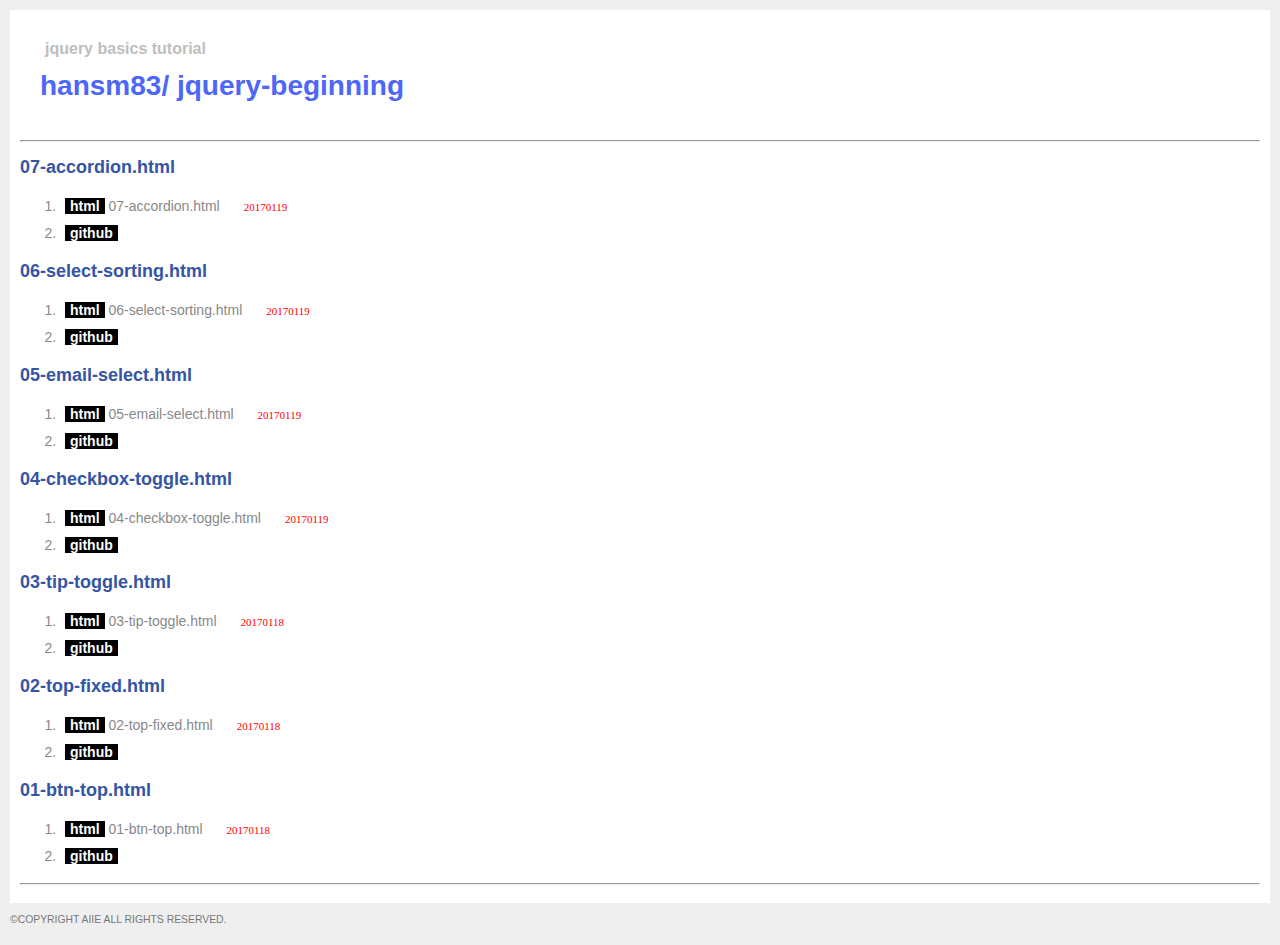
==== index.html @ 50d852ad "07-accordion add" ====
<!DOCTYPE html>
<html>
<head>
<meta charset="euc-kr">
<meta name="viewport" content="width=device-width, initial-scale=1.0, minimum-scale=1.0,user-scalable=yes, target-densitydpi=medium-dpi" >
<title>hansm83/javascript-beginning</title>
<link href='http://spoqa.github.io/spoqa-han-sans/css/SpoqaHanSans-kr.css' rel='stylesheet' type='text/css'>
<style type="text/css">
	body { margin:0; padding:10px; font-family: "Spoqa Han Sans", "Spoqa Han Sans JP", "Source Sans Pro", Apple SD Gothic Neo, Nanum Barun Gothic, Nanum Gothic, Verdana, Arial, Dotum, sans-serif; background-color:#efefef;}
	a { display:inline-block; color:#000; padding:0 5px; text-decoration:none; }
	a.on { color:#fff; background:#000; font-weight:bold; }
	a.incomplete { color:#fff; background-color:#ff0000; }
	a:hover { color:#fff; background:#888888; }
	em { font:11px 'NanumGothic',µ¸¿ò,Dotum; font-style:normal; color:red; text-transform:lowercase !important; }
	li small { font:11px 'NanumGothic',Arial; letter-spacing:0; color:#777; }
	#wrap { background:#fff; padding:10px; }
	h1 { margin:0; padding:0; height:30px; font-size:16px; padding:20px 0 0 25px; color:#bebebe; }
	h2 { position:relative; color:#3455a5; font-family:'NanumGothic',Arial,µ¸¿ò; font-size:18px; }
	h2 sup { font-size:12px; font-weight:normal; text-transform:uppercase; }
	h2 small { position:absolute; left:500px; top:5px; color:#777; }
	#pjname { width:90%; margin:0; padding:0 0 30px 20px; font-size:28px; color:#262728;  }
	#pjname strong {color:#4d67f7;}
	#pjname a{font-weight:normal;font-size:16px;}
	.depth2 { color:#000; font-size:14px; }
	.depth2 li { clear:both; position:relative; margin-bottom:1px; padding:5px 0 5px 5px; font-weight:normal; background:#fff; color:#888; }
	.depth2 li sup { padding-left:5px; font-size:11px; font-weight:normal; text-transform: uppercase; }
	.depth2 li small { margin-left:20px;/*position:absolute; right:100px; top:8px;*/ }
	.depth2 li ul,.depth2 li ol { padding-left:20px;}
	.depth3 li, .depth4 li { font-weight:normal; font-size:13px; color:#888;}
	.folder { padding-left:10px; font-size:0.7em; font-weight:normal; }
	.foldertree pre { padding:10px; font:bold 0.75em 'NanumGothic',Tahoma; color:#777; background:#fff; border:1px solid #c8c6c3; }
	.copyright { font:0.65em 'NanumGothic',Tahoma, Helvetica, Arial, sans-serif; color:#777; text-transform: uppercase; }
	.line {text-decoration:line-through;}
	</style>
</head>

<body>
<div id="wrap">
	<h1>jquery basics tutorial</h1>

	<h2 id="pjname"><strong>hansm83/ jquery-beginning</strong></h2>
    <hr>

    <h2>07-accordion.html</h2>
    <ol class="depth2">
        <li><a class="on" href="http://aiie.pe.kr/github/jquery-beginning/07-accordion.html" target="_blank">html</a> 07-accordion.html <small><em>20170119</em></small></li>
        <li><a class="on" href="https://github.com/hansm83/jquery-beginning/blob/master/js/07-accordion.js"  target="_blank">github</a> </li>
    </ol>

    <h2>06-select-sorting.html</h2>
    <ol class="depth2">
        <li><a class="on" href="http://aiie.pe.kr/github/jquery-beginning/06-select-sorting.html" target="_blank">html</a> 06-select-sorting.html <small><em>20170119</em></small></li>
        <li><a class="on" href="https://github.com/hansm83/jquery-beginning/blob/master/js/06-select-sorting.js"  target="_blank">github</a> </li>
    </ol>

    <h2>05-email-select.html</h2>
    <ol class="depth2">
        <li><a class="on" href="http://aiie.pe.kr/github/jquery-beginning/05-email-select.html" target="_blank">html</a> 05-email-select.html <small><em>20170119</em></small></li>
        <li><a class="on" href="https://github.com/hansm83/jquery-beginning/blob/master/js/05-email-select.js"  target="_blank">github</a> </li>
    </ol>

    <h2>04-checkbox-toggle.html</h2>
    <ol class="depth2">
        <li><a class="on" href="http://aiie.pe.kr/github/jquery-beginning/04-checkbox-toggle.html" target="_blank">html</a> 04-checkbox-toggle.html <small><em>20170119</em></small></li>
        <li><a class="on" href="https://github.com/hansm83/jquery-beginning/blob/master/js/04-checkbox-toggle.js"  target="_blank">github</a> </li>
    </ol>

    <h2>03-tip-toggle.html</h2>
    <ol class="depth2">
        <li><a class="on" href="http://aiie.pe.kr/github/jquery-beginning/03-tip-toggle.html" target="_blank">html</a> 03-tip-toggle.html <small><em>20170118</em></small></li>
        <li><a class="on" href="https://github.com/hansm83/jquery-beginning/blob/master/js/03-tip-toggle.js"  target="_blank">github</a> </li>
    </ol>

    <h2>02-top-fixed.html</h2>
    <ol class="depth2">
        <li><a class="on" href="http://aiie.pe.kr/github/jquery-beginning/02-top-fixed.html" target="_blank">html</a> 02-top-fixed.html <small><em>20170118</em></small></li>
        <li><a class="on" href="https://github.com/hansm83/jquery-beginning/blob/master/js/02-top-fixed.js"  target="_blank">github</a> </li>
    </ol>
    
    <h2>01-btn-top.html</h2>
    <ol class="depth2">
        <li><a class="on" href="http://aiie.pe.kr/github/jquery-beginning/01-btn-top.html" target="_blank">html</a> 01-btn-top.html <small><em>20170118</em></small></li>
        <li><a class="on" href="https://github.com/hansm83/jquery-beginning/blob/master/js/01-btn-top.js"  target="_blank">github</a> </li>
    </ol>
    <hr>
</div>

<p class="copyright">&copy;copyright aiie all rights reserved.</p>
</body>
</html>
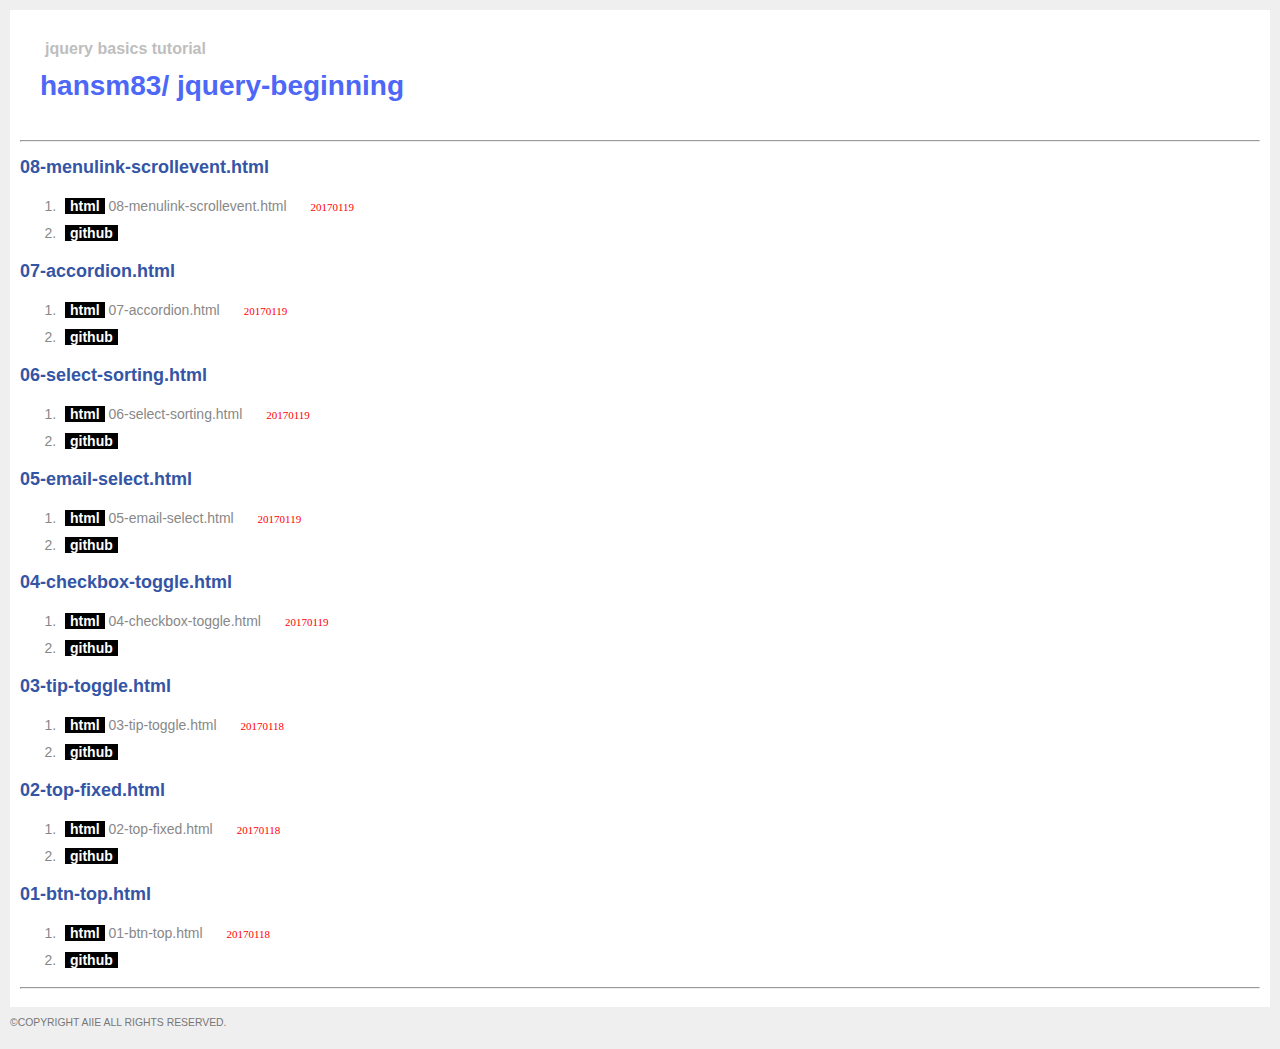
==== commit eeb00238: "08-menulink-scrollevent add" ====
--- a/index.html
+++ b/index.html
@@ -40,6 +40,12 @@
 
 	<h2 id="pjname"><strong>hansm83/ jquery-beginning</strong></h2>
     <hr>
+
+    <h2>08-menulink-scrollevent.html</h2>
+    <ol class="depth2">
+        <li><a class="on" href="http://aiie.pe.kr/github/jquery-beginning/08-menulink-scrollevent.html" target="_blank">html</a> 08-menulink-scrollevent.html <small><em>20170119</em></small></li>
+        <li><a class="on" href="https://github.com/hansm83/jquery-beginning/blob/master/js/08-menulink-scrollevent.js"  target="_blank">github</a> </li>
+    </ol>
 
     <h2>07-accordion.html</h2>
     <ol class="depth2">
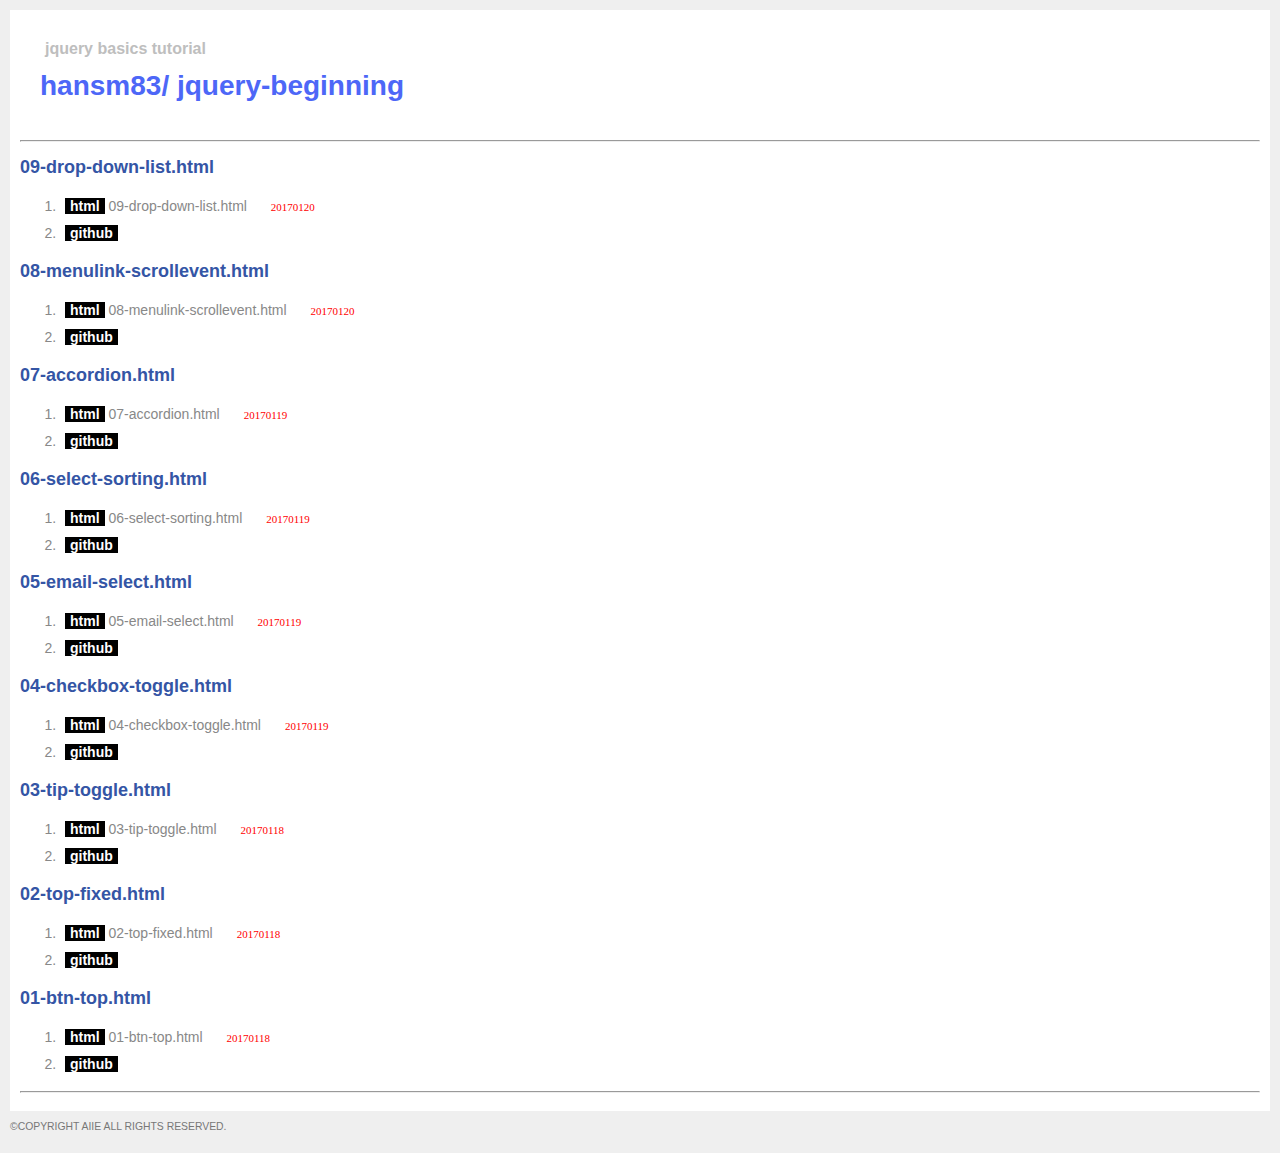
==== commit 080340a5: "09-drop-down-list add" ====
--- a/index.html
+++ b/index.html
@@ -41,9 +41,15 @@
 	<h2 id="pjname"><strong>hansm83/ jquery-beginning</strong></h2>
     <hr>
 
+    <h2>09-drop-down-list.html</h2>
+    <ol class="depth2">
+        <li><a class="on" href="http://aiie.pe.kr/github/jquery-beginning/09-drop-down-list.html" target="_blank">html</a> 09-drop-down-list.html <small><em>20170120</em></small></li>
+        <li><a class="on" href="https://github.com/hansm83/jquery-beginning/blob/master/js/09-drop-down-list.js"  target="_blank">github</a> </li>
+    </ol>
+
     <h2>08-menulink-scrollevent.html</h2>
     <ol class="depth2">
-        <li><a class="on" href="http://aiie.pe.kr/github/jquery-beginning/08-menulink-scrollevent.html" target="_blank">html</a> 08-menulink-scrollevent.html <small><em>20170119</em></small></li>
+        <li><a class="on" href="http://aiie.pe.kr/github/jquery-beginning/08-menulink-scrollevent.html" target="_blank">html</a> 08-menulink-scrollevent.html <small><em>20170120</em></small></li>
         <li><a class="on" href="https://github.com/hansm83/jquery-beginning/blob/master/js/08-menulink-scrollevent.js"  target="_blank">github</a> </li>
     </ol>
 
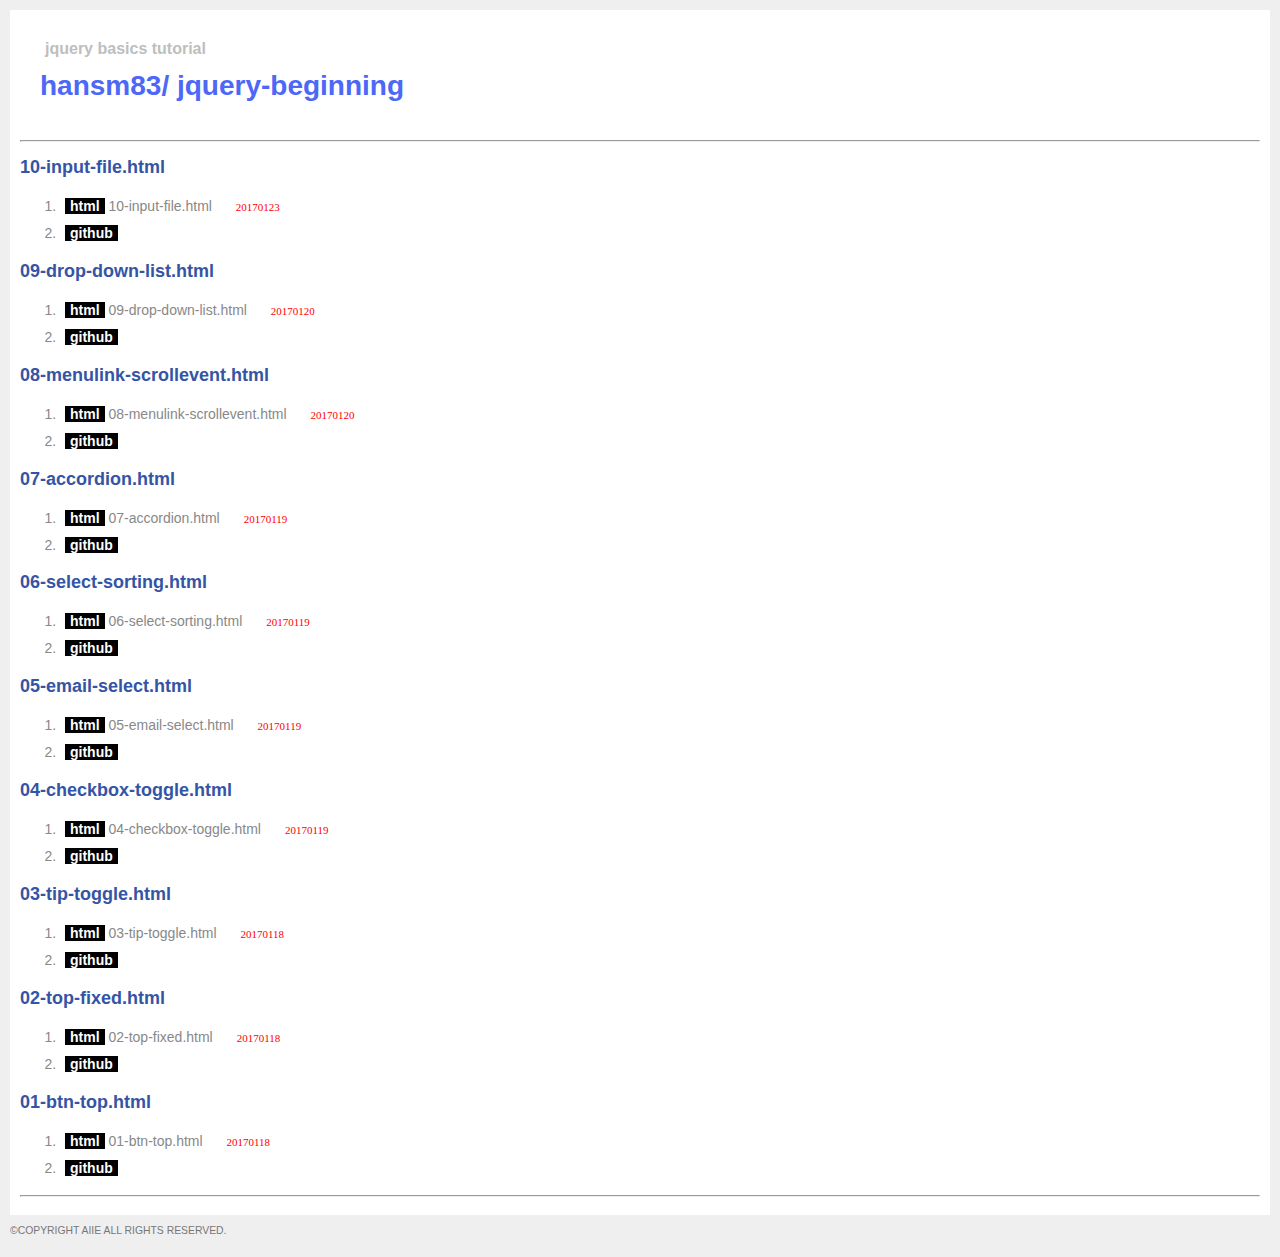
==== commit 3a7f0d6d: "10-input-file add" ====
--- a/index.html
+++ b/index.html
@@ -40,6 +40,12 @@
 
 	<h2 id="pjname"><strong>hansm83/ jquery-beginning</strong></h2>
     <hr>
+
+    <h2>10-input-file.html</h2>
+    <ol class="depth2">
+        <li><a class="on" href="http://aiie.pe.kr/github/jquery-beginning/10-input-file.html" target="_blank">html</a> 10-input-file.html <small><em>20170123</em></small></li>
+        <li><a class="on" href="https://github.com/hansm83/jquery-beginning/blob/master/js/10-input-file.js"  target="_blank">github</a> </li>
+    </ol>
 
     <h2>09-drop-down-list.html</h2>
     <ol class="depth2">
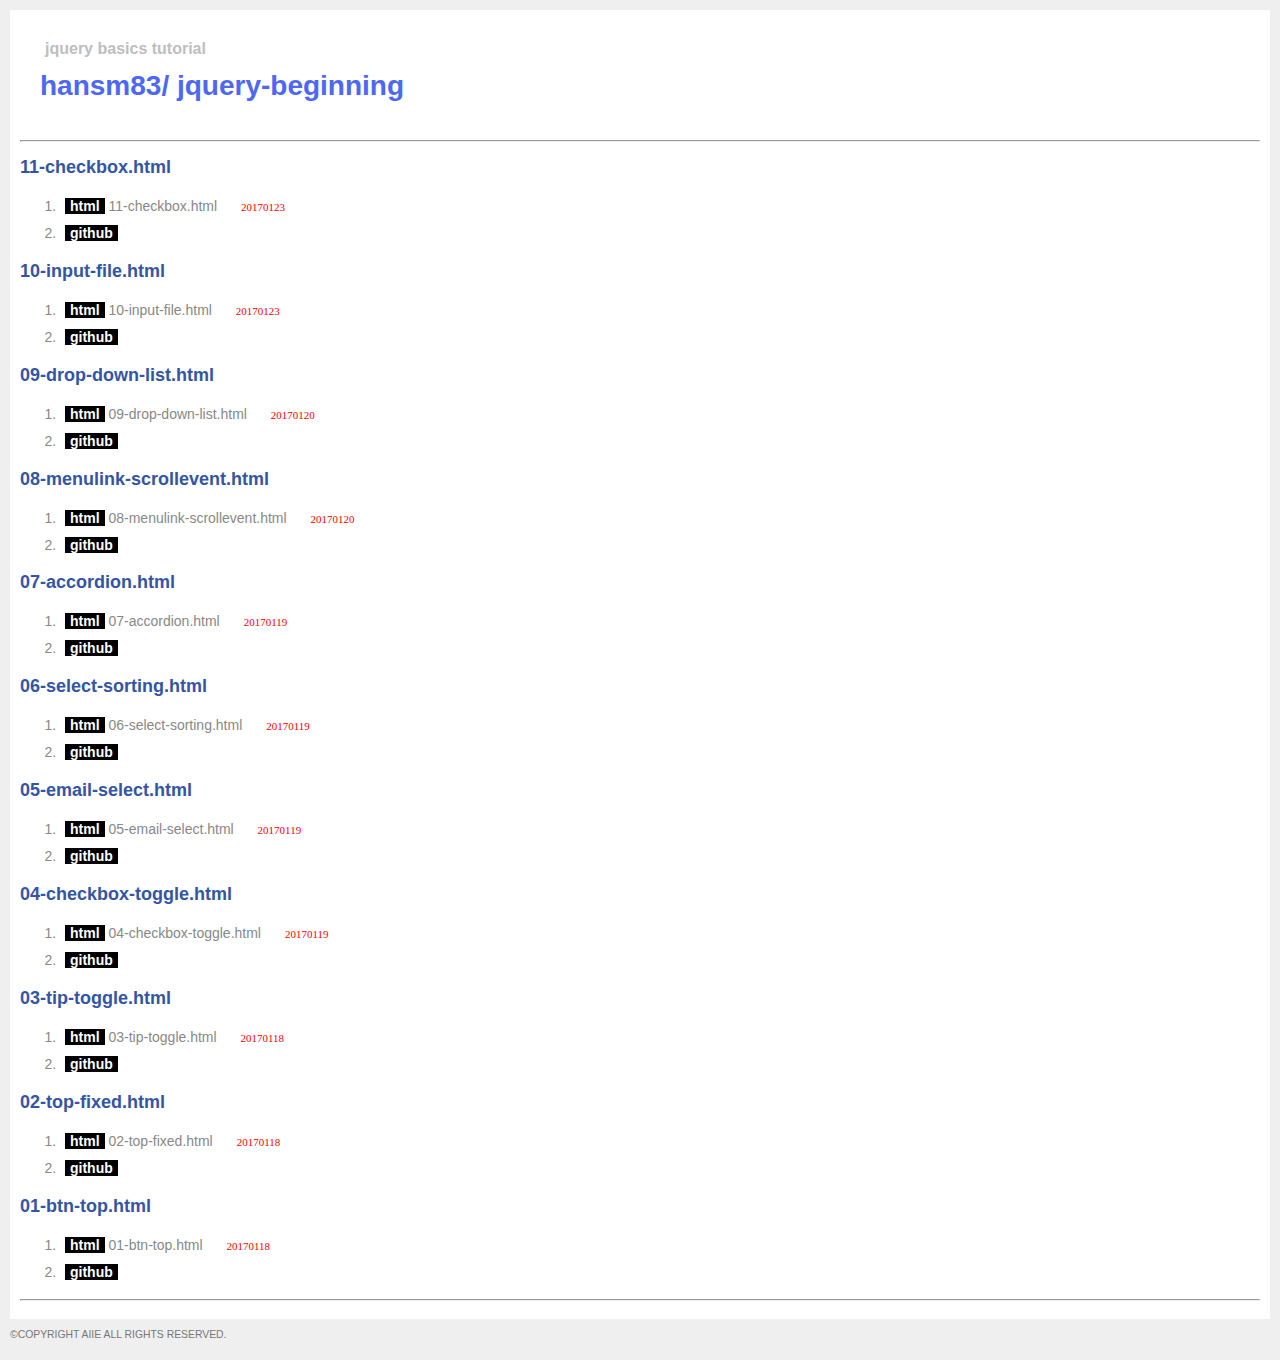
==== commit 31e1378b: "11-checkbox add" ====
--- a/index.html
+++ b/index.html
@@ -40,6 +40,12 @@
 
 	<h2 id="pjname"><strong>hansm83/ jquery-beginning</strong></h2>
     <hr>
+
+    <h2>11-checkbox.html</h2>
+    <ol class="depth2">
+        <li><a class="on" href="http://aiie.pe.kr/github/jquery-beginning/11-checkbox.html" target="_blank">html</a> 11-checkbox.html <small><em>20170123</em></small></li>
+        <li><a class="on" href="https://github.com/hansm83/jquery-beginning/blob/master/js/11-checkbox.js"  target="_blank">github</a> </li>
+    </ol>
 
     <h2>10-input-file.html</h2>
     <ol class="depth2">
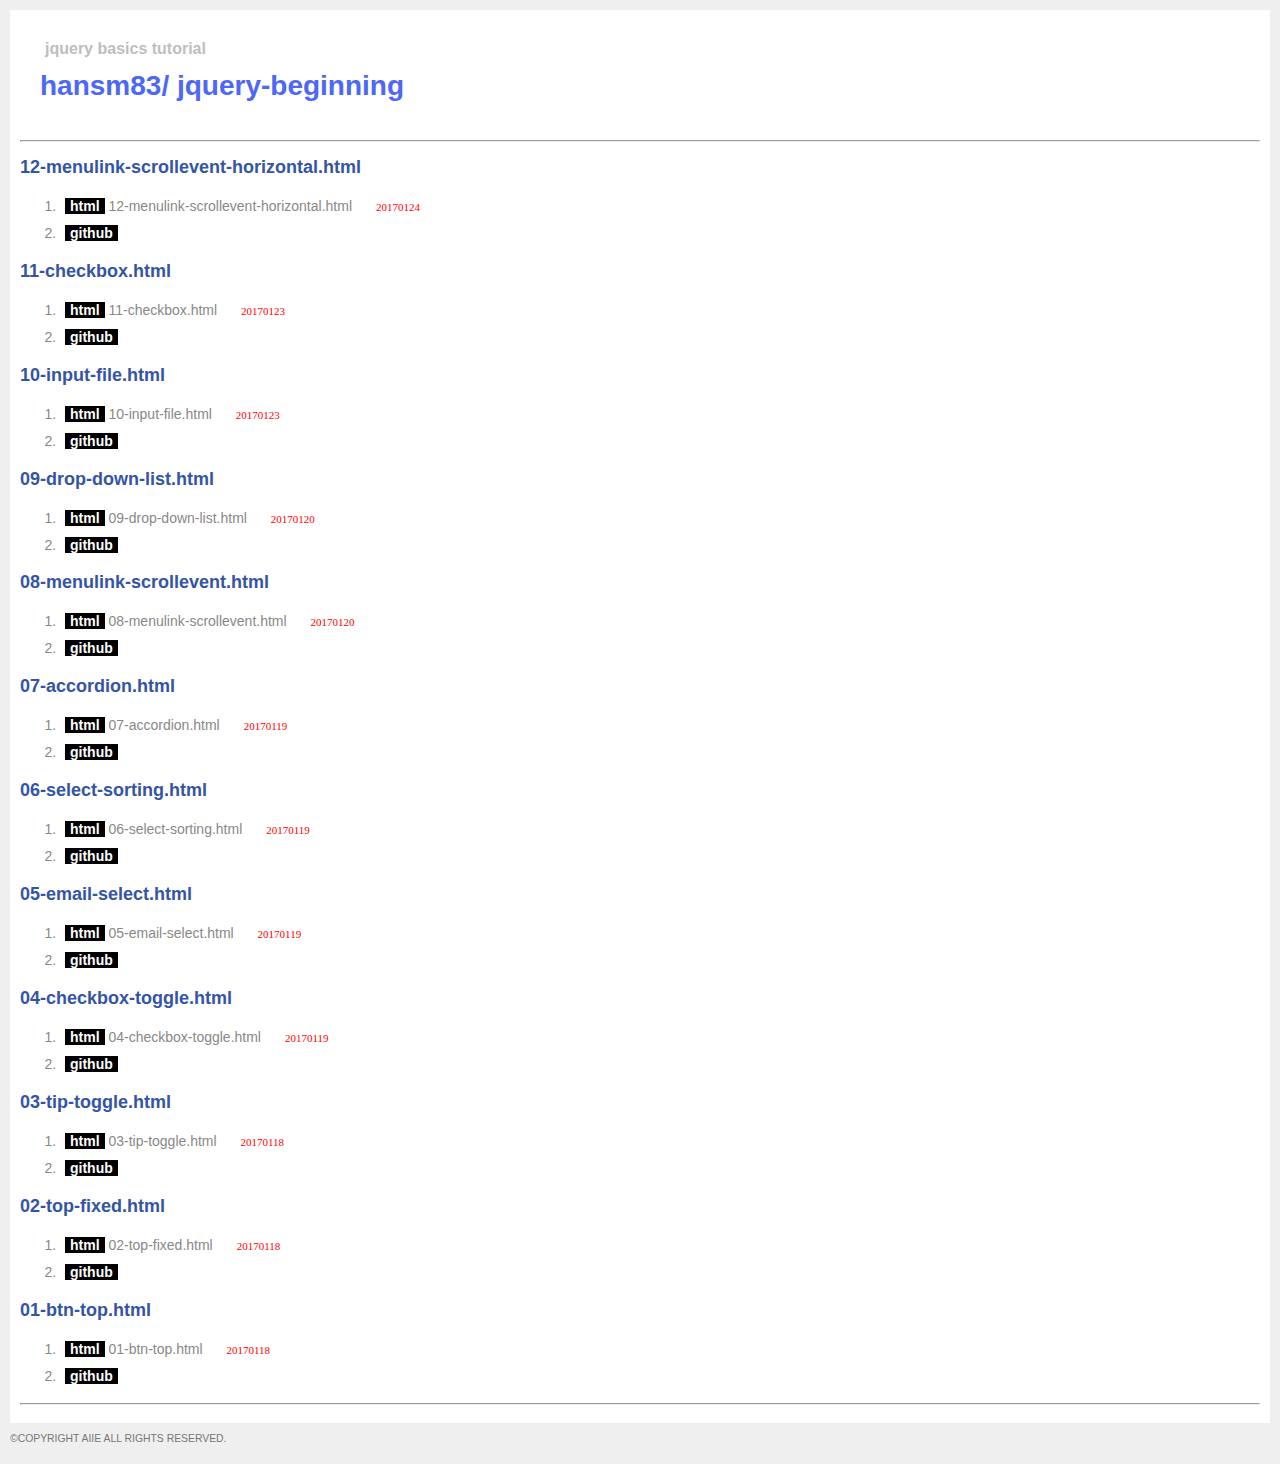
==== commit de06d9da: "12-menulink-scrollevent-horizontal add" ====
--- a/index.html
+++ b/index.html
@@ -40,6 +40,12 @@
 
 	<h2 id="pjname"><strong>hansm83/ jquery-beginning</strong></h2>
     <hr>
+
+    <h2>12-menulink-scrollevent-horizontal.html</h2>
+    <ol class="depth2">
+        <li><a class="on" href="http://aiie.pe.kr/github/jquery-beginning/12-menulink-scrollevent-horizontal.html" target="_blank">html</a> 12-menulink-scrollevent-horizontal.html <small><em>20170124</em></small></li>
+        <li><a class="on" href="https://github.com/hansm83/jquery-beginning/blob/master/js/12-menulink-scrollevent-horizontal.js"  target="_blank">github</a> </li>
+    </ol>
 
     <h2>11-checkbox.html</h2>
     <ol class="depth2">
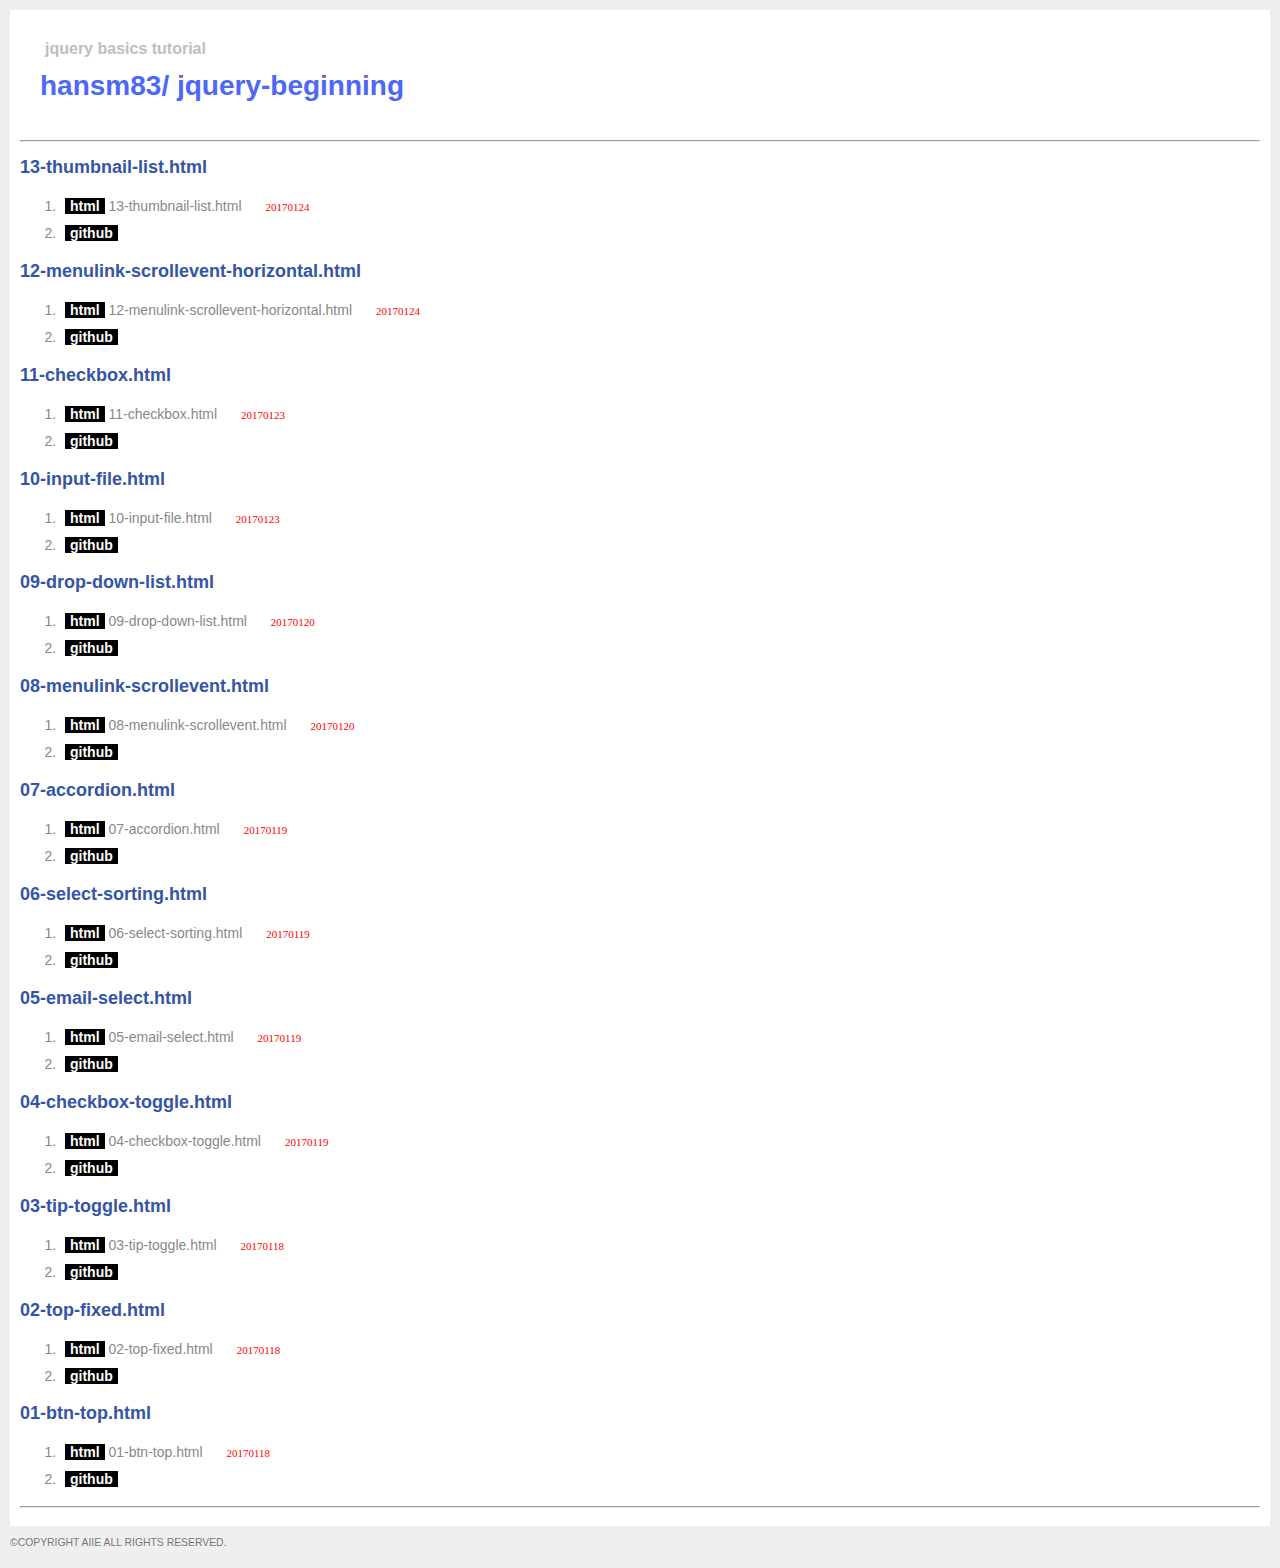
==== commit d79b12ef: "13-thumbnail-list add" ====
--- a/index.html
+++ b/index.html
@@ -40,6 +40,12 @@
 
 	<h2 id="pjname"><strong>hansm83/ jquery-beginning</strong></h2>
     <hr>
+
+    <h2>13-thumbnail-list.html</h2>
+    <ol class="depth2">
+        <li><a class="on" href="http://aiie.pe.kr/github/jquery-beginning/13-thumbnail-list.html" target="_blank">html</a> 13-thumbnail-list.html <small><em>20170124</em></small></li>
+        <li><a class="on" href="https://github.com/hansm83/jquery-beginning/blob/master/js/13-thumbnail-list.js"  target="_blank">github</a> </li>
+    </ol>
 
     <h2>12-menulink-scrollevent-horizontal.html</h2>
     <ol class="depth2">
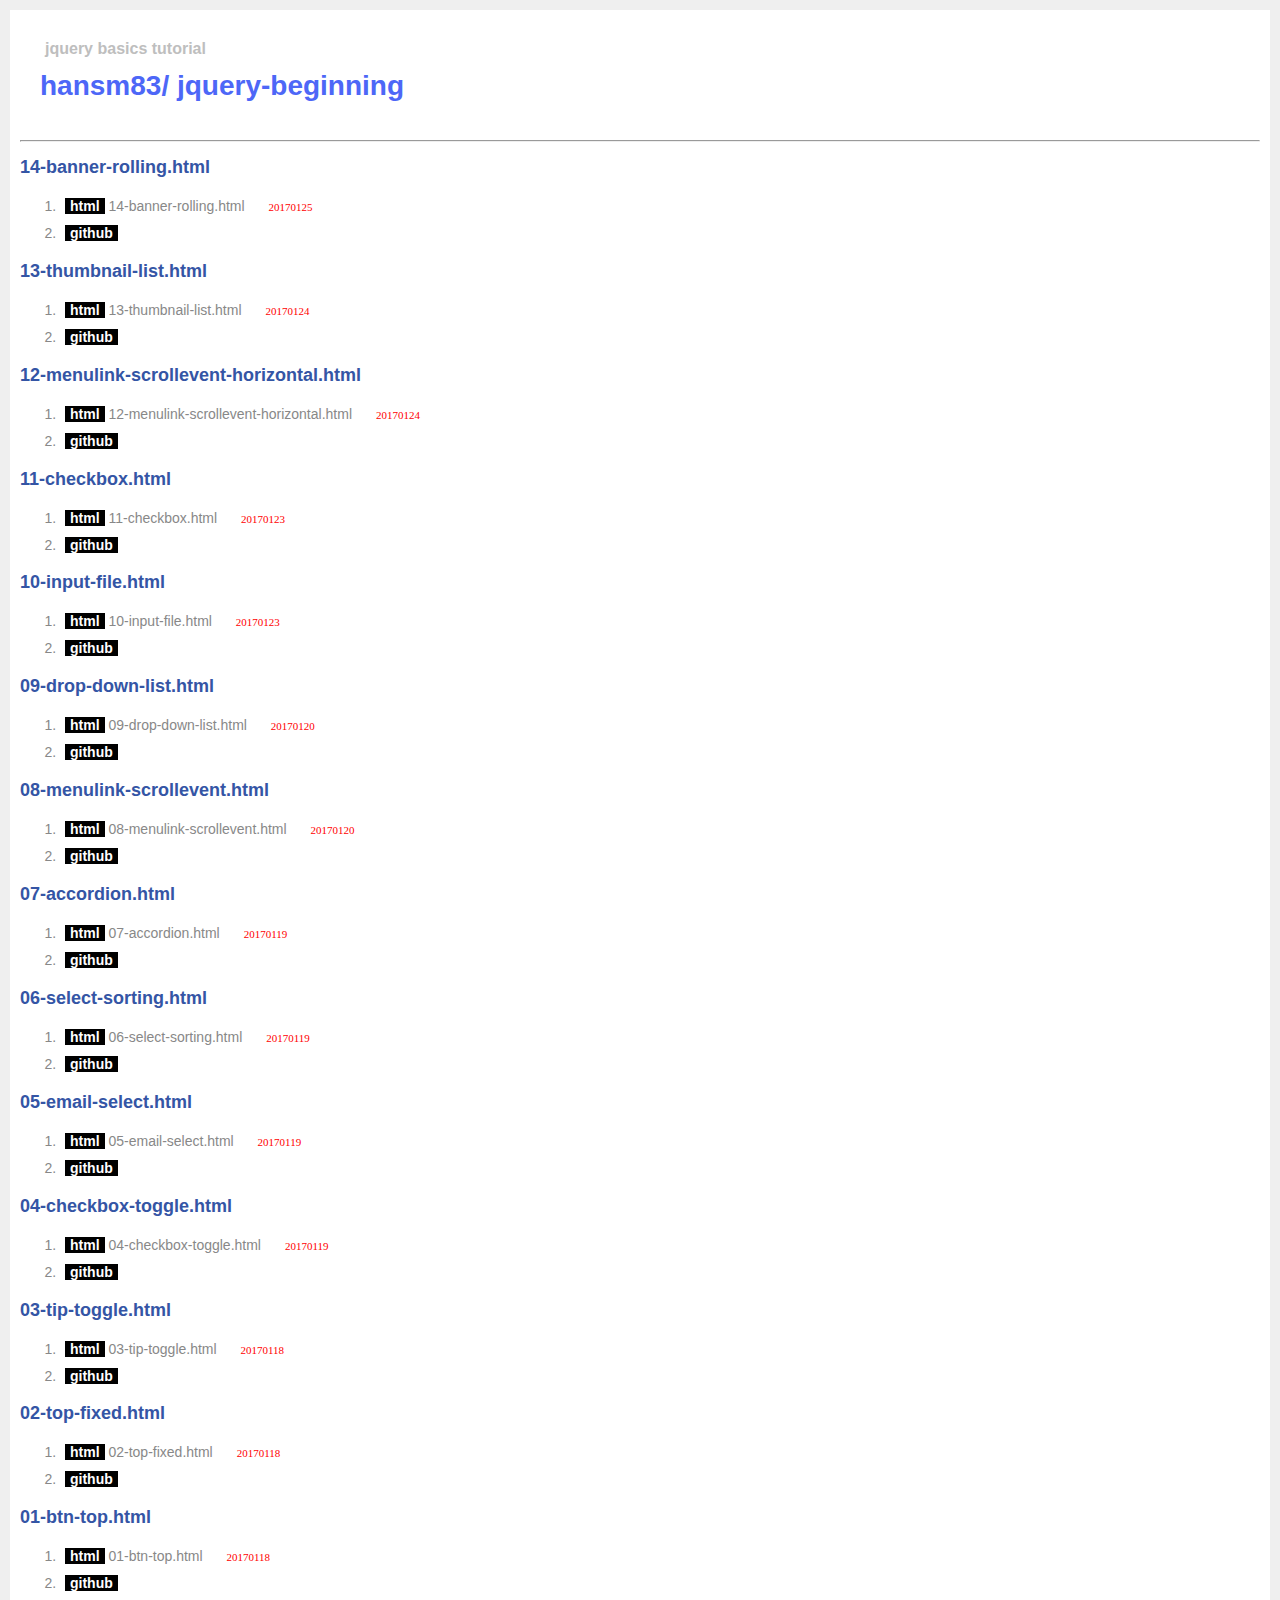
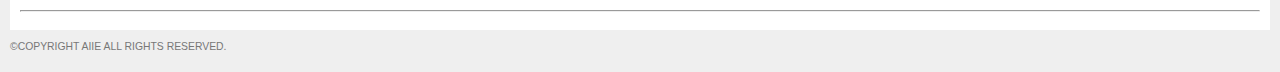
==== commit c4044921: "14-banner-rolling add" ====
--- a/index.html
+++ b/index.html
@@ -40,6 +40,12 @@
 
 	<h2 id="pjname"><strong>hansm83/ jquery-beginning</strong></h2>
     <hr>
+
+    <h2>14-banner-rolling.html</h2>
+    <ol class="depth2">
+        <li><a class="on" href="http://aiie.pe.kr/github/jquery-beginning/14-banner-rolling.html" target="_blank">html</a> 14-banner-rolling.html <small><em>20170125</em></small></li>
+        <li><a class="on" href="https://github.com/hansm83/jquery-beginning/blob/master/js/14-banner-rolling.js"  target="_blank">github</a> </li>
+    </ol>
 
     <h2>13-thumbnail-list.html</h2>
     <ol class="depth2">
